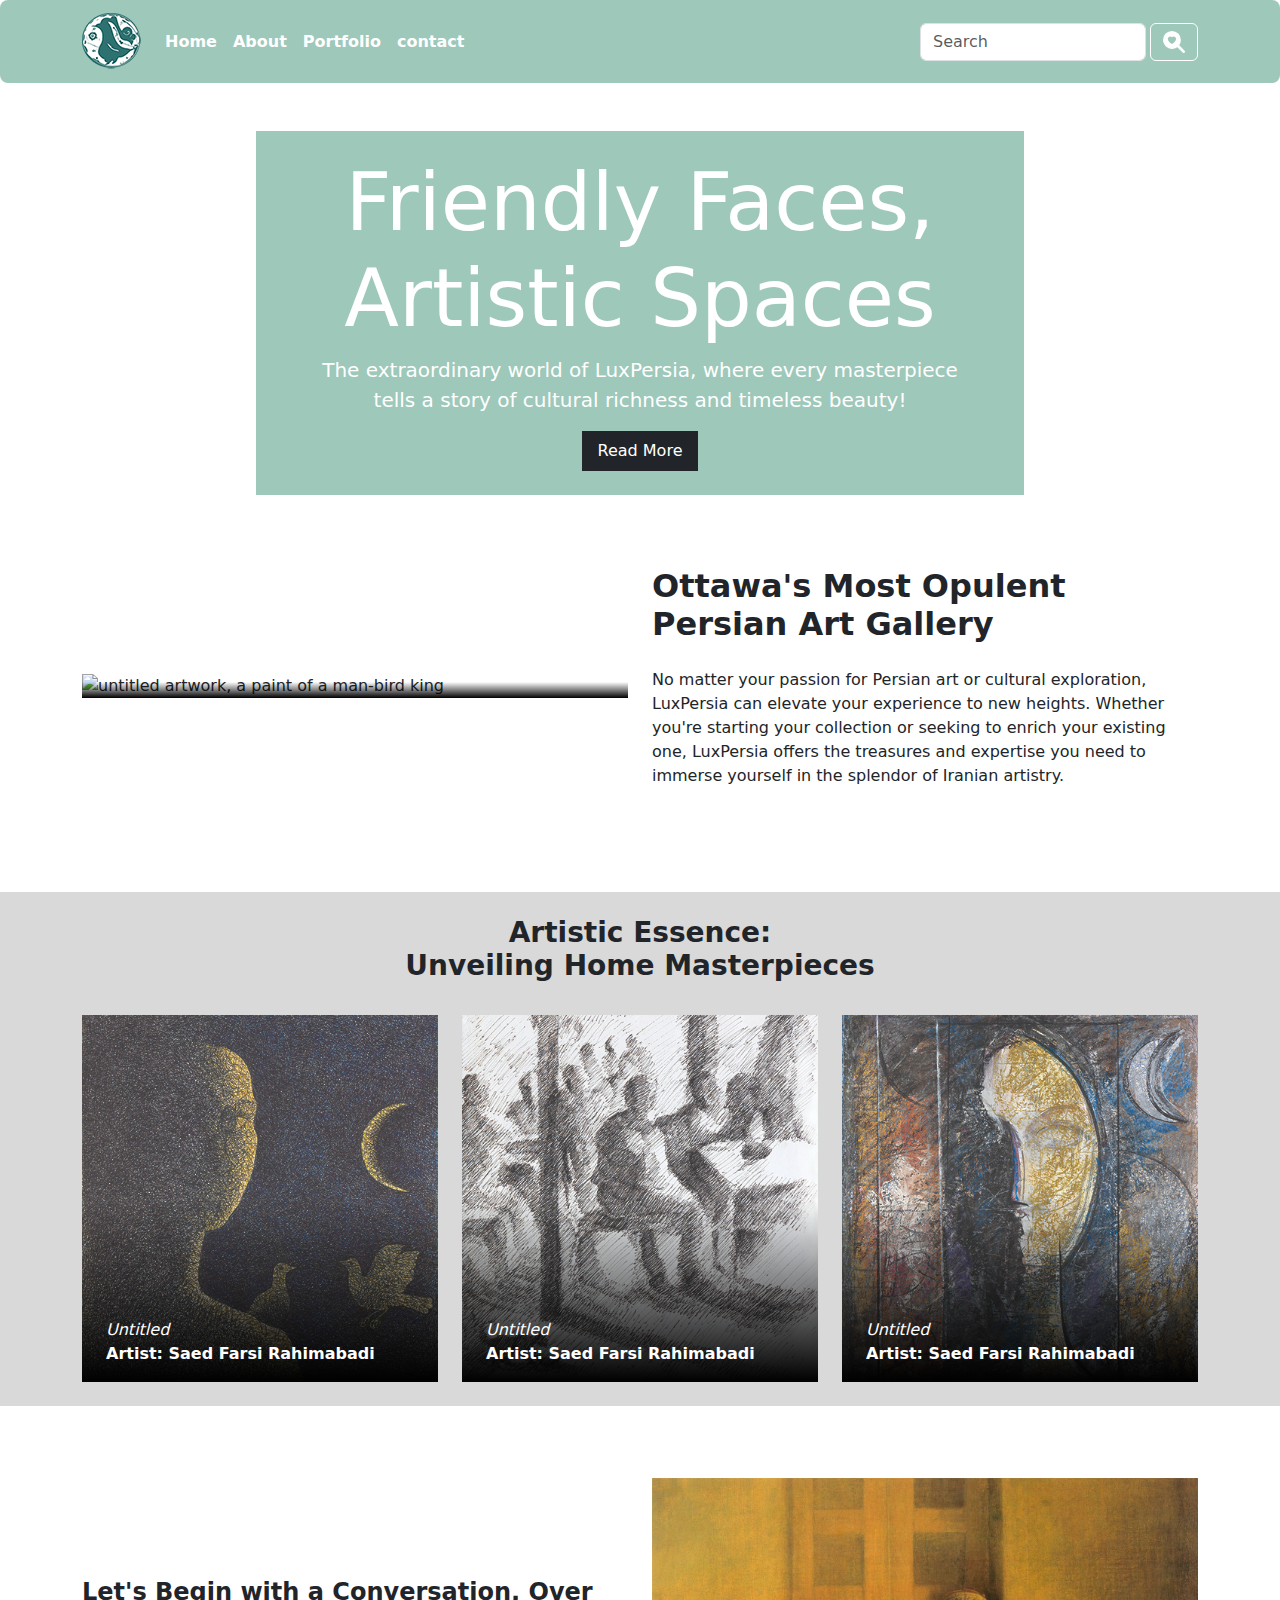
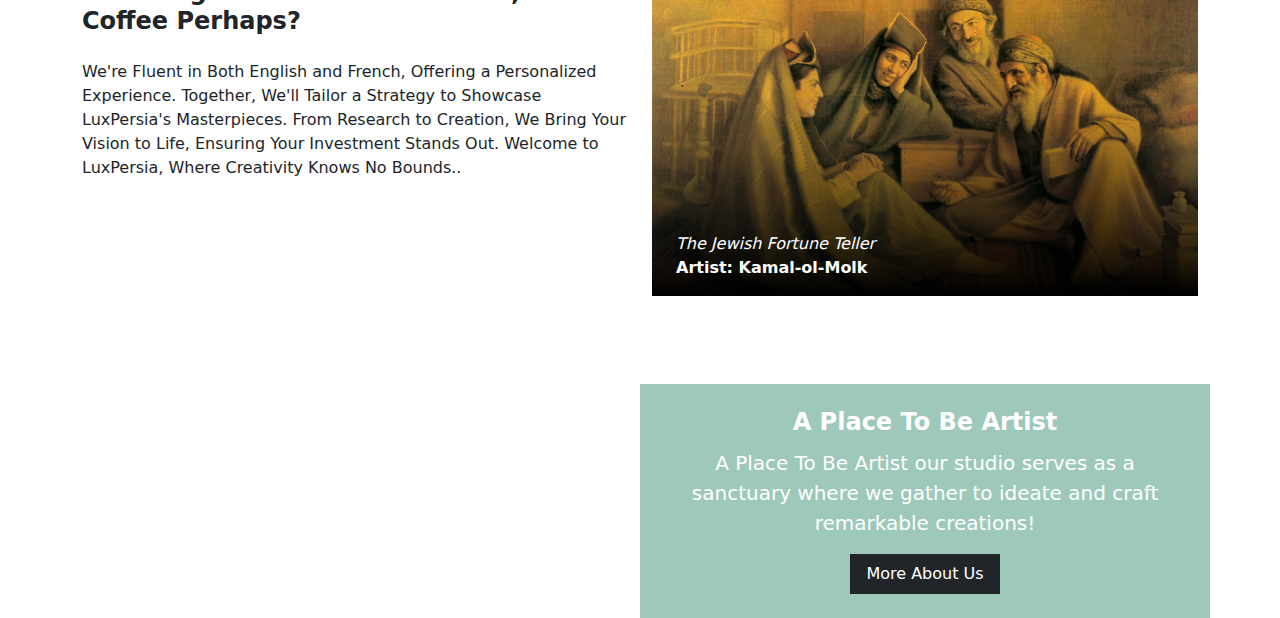
==== index.html @ 34e15860 "create onversation part" ====
<!doctype html>
<html lang="en">

<head>
  <meta charset="utf-8">
  <meta name="viewport" content="width=device-width, initial-scale=1">
  <title>Portgolio - Sara Mohsenpour</title>

  <!-- boostrap CSS -->
  <link href="https://cdn.jsdelivr.net/npm/bootstrap@5.3.3/dist/css/bootstrap.min.css" rel="stylesheet"
    integrity="sha384-QWTKZyjpPEjISv5WaRU9OFeRpok6YctnYmDr5pNlyT2bRjXh0JMhjY6hW+ALEwIH" crossorigin="anonymous">

  <!-- Bootstrap Icon Library -->
  <link rel="stylesheet" href="https://cdn.jsdelivr.net/npm/bootstrap-icons@1.11.3/font/bootstrap-icons.min.css">

  <!-- link CSS -->
  <!-- <link rel="stylesheet" href="css/main.css"> -->
  <link rel="stylesheet" href="css/origin.css">
</head>




<body>
  <!-- navigation -->
  <header class="bg-secondary rounded-3" style="--bs-bg-opacity: .7;">
    <!-- <nav class="navbar navbar-expand-lg bg-dark bg-body-tertiary"> -->
    <!-- <nav class="navbar navbar-expand-lg" style="background-color: #73B19C;"> -->
    <!-- <nav class="navbar navbar-expand-lg bg-body-primary"> -->
    <nav class="navbar fw-bold navbar-expand-lg">
      <!-- full width=xl or md, provide the size -->
      <div class="container-md">
        <!-- add logo -->
        <a class="navbar-brand" href="#home">
          <img src="images/logogreen.png" alt="palletory logo">
        </a>
        <button class="navbar-toggler" type="button" data-bs-toggle="collapse" data-bs-target="#navbarSupportedContent"
          aria-controls="navbarSupportedContent" aria-expanded="false" aria-label="Toggle navigation">
          <span class="navbar-toggler-icon"></span>
        </button>
        <div class="collapse navbar-collapse" id="navbarSupportedContent">
          <ul class="navbar-nav me-auto mb-2 mb-lg-0">
            <li class="nav-item">
              <a class="nav-link text-white active" aria-current="page" href="#home">Home</a>
            </li>
            <li class="nav-item">
              <a class="nav-link text-white" href="#about">About</a>
            </li>
            <li class="nav-item">
              <a class="nav-link text-white" href="#portfolio">Portfolio</a>
            </li>
            <li class="nav-item">
              <a class="nav-link text-white" href="#contact">contact</a>
            </li>
          </ul>

          <form class="d-flex" role="search">
            <input class="form-control me-1" type="search" placeholder="Search" aria-label="Search">
            <button class="btn btn-outline-primary text-white border border-white" type="submit">
              <svg xmlns="http://www.w3.org/2000/svg" width="22" height="22" fill="currentColor"
                class="bi bi-search-heart-fill" viewBox="0 0 16 16">
                <path
                  d="M6.5 13a6.47 6.47 0 0 0 3.845-1.258h-.001q.044.06.098.115l3.85 3.85a1 1 0 0 0 1.415-1.414l-3.85-3.85a1 1 0 0 0-.115-.1A6.47 6.47 0 0 0 13 6.5 6.5 6.5 0 0 0 6.5 0a6.5 6.5 0 1 0 0 13m0-8.518c1.664-1.673 5.825 1.254 0 5.018-5.825-3.764-1.664-6.69 0-5.018" />
              </svg></button>
          </form>
        </div>
      </div>
    </nav>


  </header>

  <main>
    <!-- Hero section -->
    <!-- <section class="hero-section">
          <div class="container d-flex align-items-center justify-content-center fs-1 text-white flex-column">
            <h1>Some title is here</h1>
            <h2>and another title</h2>
          </div>
        </section> -->


    <!-- Hero-banner section -->
    <section class="banner" id="home">
      <div class="container-xl bg-secondary text-white text-center py-4 mt-5 text-wrap fs-5 px-5"
        style="--bs-bg-opacity: .7; width: 60%; ">
        <h1 class="display-1">Friendly Faces,<br>Artistic Spaces</h1>
        <p>The extraordinary world of LuxPersia, where every masterpiece tells a story of cultural richness and timeless
          beauty!</p>

        <a class="btn btn-primary rounded-0 bg-dark border-0 px-3 py-2" href="#" role="button">Read More</a>
      </div>
    </section>


    <!-- Ottawa's Most Opulent Persian Art Gallery section -->
    <section class="mt-5 py-4" id="about">
      <div class="container-xl">

          <div class="row align-items-center">
            <!-- Header -->
            <div class="position-relative col-sm-6 mb-3">
                <h2 class="fw-bold text-center text-sm-start pb-3">Ottawa's Most Opulent Persian Art Gallery</h2>
                <p>No matter your passion for Persian art or cultural exploration, LuxPersia can elevate your experience
                  to new heights. Whether you're starting your collection or seeking to enrich your existing one,
                  LuxPersia offers the treasures and expertise you need to immerse yourself in the splendor of Iranian
                  artistry.</p>
            </div>
          <!-- text -->
          <!-- <div class="order-sm-last col-md-12 " >
          </div> -->
          <!-- Picture -->
          <div class="col-sm-6 order-sm-first mb-3 justify-content-center">
            <div class="position-relative">
              <img src="./images/birdman.jpg" alt="untitled artwork, a paint of a man-bird king" class="img-fluid w-100">
              <div class="position-absolute bottom-0 start-0 w-100 p-2 m-0"
                style="height: 50%; background: linear-gradient(to top,black, rgba(255, 255, 255, 0));">
              </div>
              <div class="position-absolute bottom-0 start-0 w-100 px-4 m-0 text-white">
                <p class="fst-italic mb-0">Untitled</p>
                <p class="fw-bold">Artist: Saed Farsi Rahimabadi</p>
              </div>
            </div>
          </div>

        </div>
      </div>
    </section>

    <!-- Artistic Essence section -->
    <section class="mt-5" id="about" style="background-color: #D9D9D9;">
      <div class="container-xl">
        <h3 class="py-4 text-center fw-bold">Artistic Essence:<br>Unveiling Home Masterpieces</h3>
        <div class="row">
          <!-- the man, the moon and 2 birds -->
          <div class="col-12 col-sm-4 mb-3">
            <div class="position-relative">
              <img src="./images/square-moon.jpg" alt="untitles artwork of a man, the moon and two birds" class="img-fluid w-100">
              <div class="position-absolute bottom-0 start-0 w-100 p-2 m-0"
                style="height: 50%; background: linear-gradient(to top,black, rgba(255, 255, 255, 0));">
              </div>
              <div class="position-absolute bottom-0 start-0 w-100 px-4 m-0 text-white">
                <p class="fst-italic mb-0">Untitled</p>
                <p class="fw-bold">Artist: Saed Farsi Rahimabadi</p>
              </div>
            </div>
          </div>
          <!-- people artwork -->
          <div class="col-12 col-sm-4 mb-3">
            <div class="position-relative">
              <img src="./images/square-people.jpg" alt="untitled artwork of the people sitting in a restaurant" class="img-fluid w-100">
              <div class="position-absolute bottom-0 start-0 w-100 p-2 m-0"
                style="height: 50%; background: linear-gradient(to top,black, rgba(255, 255, 255, 0));">
              </div>
              <div class="position-absolute bottom-0 start-0 w-100 px-4 m-0 text-white">
                <p class="fst-italic mb-0">Untitled</p>
                <p class="fw-bold">Artist: Saed Farsi Rahimabadi</p>
              </div>
            </div>
          </div>
          <!-- the man artwork -->
          <div class="col-12 col-sm-4 mb-4">
            <div class="position-relative">
              <img src="./images/square-man.jpg" alt="untitled artwork of a man's face and moon in background artwork" class="img-fluid w-100">
              <div class="position-absolute bottom-0 start-0 w-100 p-2 m-0"
                style="height: 50%; background: linear-gradient(to top,black, rgba(255, 255, 255, 0));">
              </div>
              <div class="position-absolute bottom-0 start-0 w-100 px-4 m-0 text-white">
                <p class="fst-italic mb-0">Untitled</p>
                <p class="fw-bold">Artist: Saed Farsi Rahimabadi</p>
              </div>
            </div>
          </div>
        </div>
      </div>
    </section>


    <!-- Conversation, Over Coffee section -->
    <section class="mt-5 py-4" id="about">
      <div class="container-xl">

        <div class="row align-items-center">
          <!-- Header -->
          <div class="position-relative col-sm-6 mb-3">
            <h4 class="fw-bold text-center text-sm-start pb-3">Let's Begin with a Conversation, Over Coffee Perhaps?</h4>
            <p>We're Fluent in Both English and French, Offering a Personalized Experience. Together, We'll Tailor a Strategy to Showcase LuxPersia's Masterpieces. From Research to Creation, We Bring Your Vision to Life, Ensuring Your Investment Stands Out. Welcome to LuxPersia, Where Creativity Knows No Bounds..</p>
          </div>

          <!-- Picture -->
          <div class="col-sm-6 mb-3 justify-content-center">
            <div class="position-relative">
              <img src="./images/chat.jpg" alt="the man, the moon and two birds artwork" class="img-fluid w-100">
              <div class="position-absolute bottom-0 start-0 w-100 p-2 m-0"
                style="height: 50%; background: linear-gradient(to top,black, rgba(255, 255, 255, 0));">
              </div>
              <div class="position-absolute bottom-0 start-0 w-100 px-4 m-0 text-white">
                <p class="fst-italic mb-0">The Jewish Fortune Teller</p>
                <p class="fw-bold">Artist: Kamal-ol-Molk</p>
              </div>
            </div>
          </div>

        </div>
      </div>
    </section>


        <!-- Hero-banner section -->
        <section class="banner" id="home">
          <div class="container-xl">
            <div class="row justify-content-end">
              <div class="col-lg-6 bg-secondary text-white text-center py-4 mt-5 text-wrap fs-5 px-5"
                style="--bs-bg-opacity: .7;">
                <h4 class="fw-bold text-center pb-1">A Place To Be Artist</h4>
                <p>A Place To Be Artist
                  our studio serves as a sanctuary where we gather to ideate and craft remarkable creations!</p>
                <a class="btn btn-primary rounded-0 bg-dark border-0 px-3 py-2" href="#" role="button">More About Us</a>
              </div>
            </div>
          </div>
        </section>
        

  </main>







  <!-- add Boostrap JS -->
  <script src="https://cdn.jsdelivr.net/npm/bootstrap@5.3.3/dist/js/bootstrap.bundle.min.js"
    integrity="sha384-YvpcrYf0tY3lHB60NNkmXc5s9fDVZLESaAA55NDzOxhy9GkcIdslK1eN7N6jIeHz"
    crossorigin="anonymous"></script>

</body>

</html>
---- css/origin.css ----
/* primary: dark yellow, secondary: light yellow */
:root{
    --bs-primary: #2D7170;
    --bs-primary-rgb: 45, 113,112;
    --bs-secondary: #73B19C;
    --bs-secondary-rgb: 115, 177,156;
    /* --bg-tertiary: #D9D9D9;
    --bs-tertiary-rgb: 217, 217,217; */

}


/* hero section */
/* .hero-section {
    background: url(../images/screen.jpg) no-repeat center;
    background-size: cover;
    width: 100%;
    height: 100vh; */ */
     /* Set background attachment to fixed */
    /* background-attachment: fixed;
}
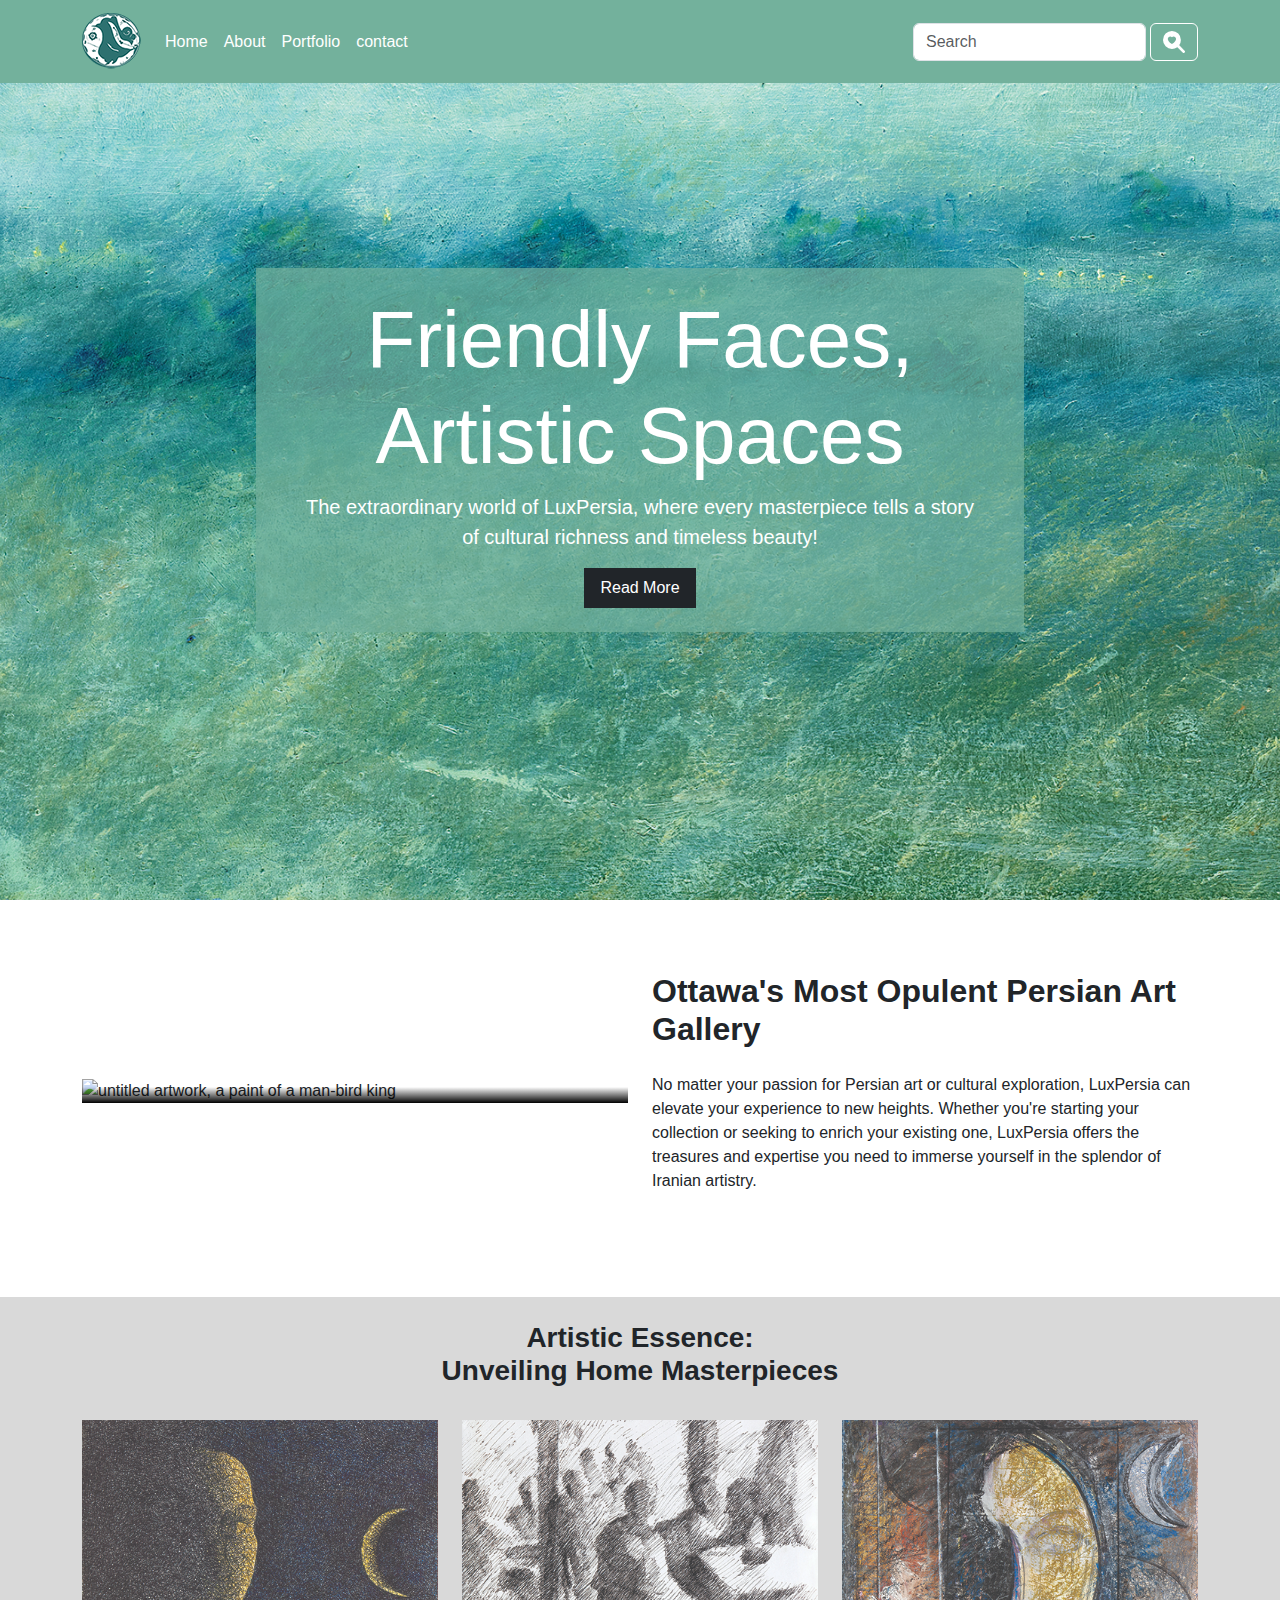
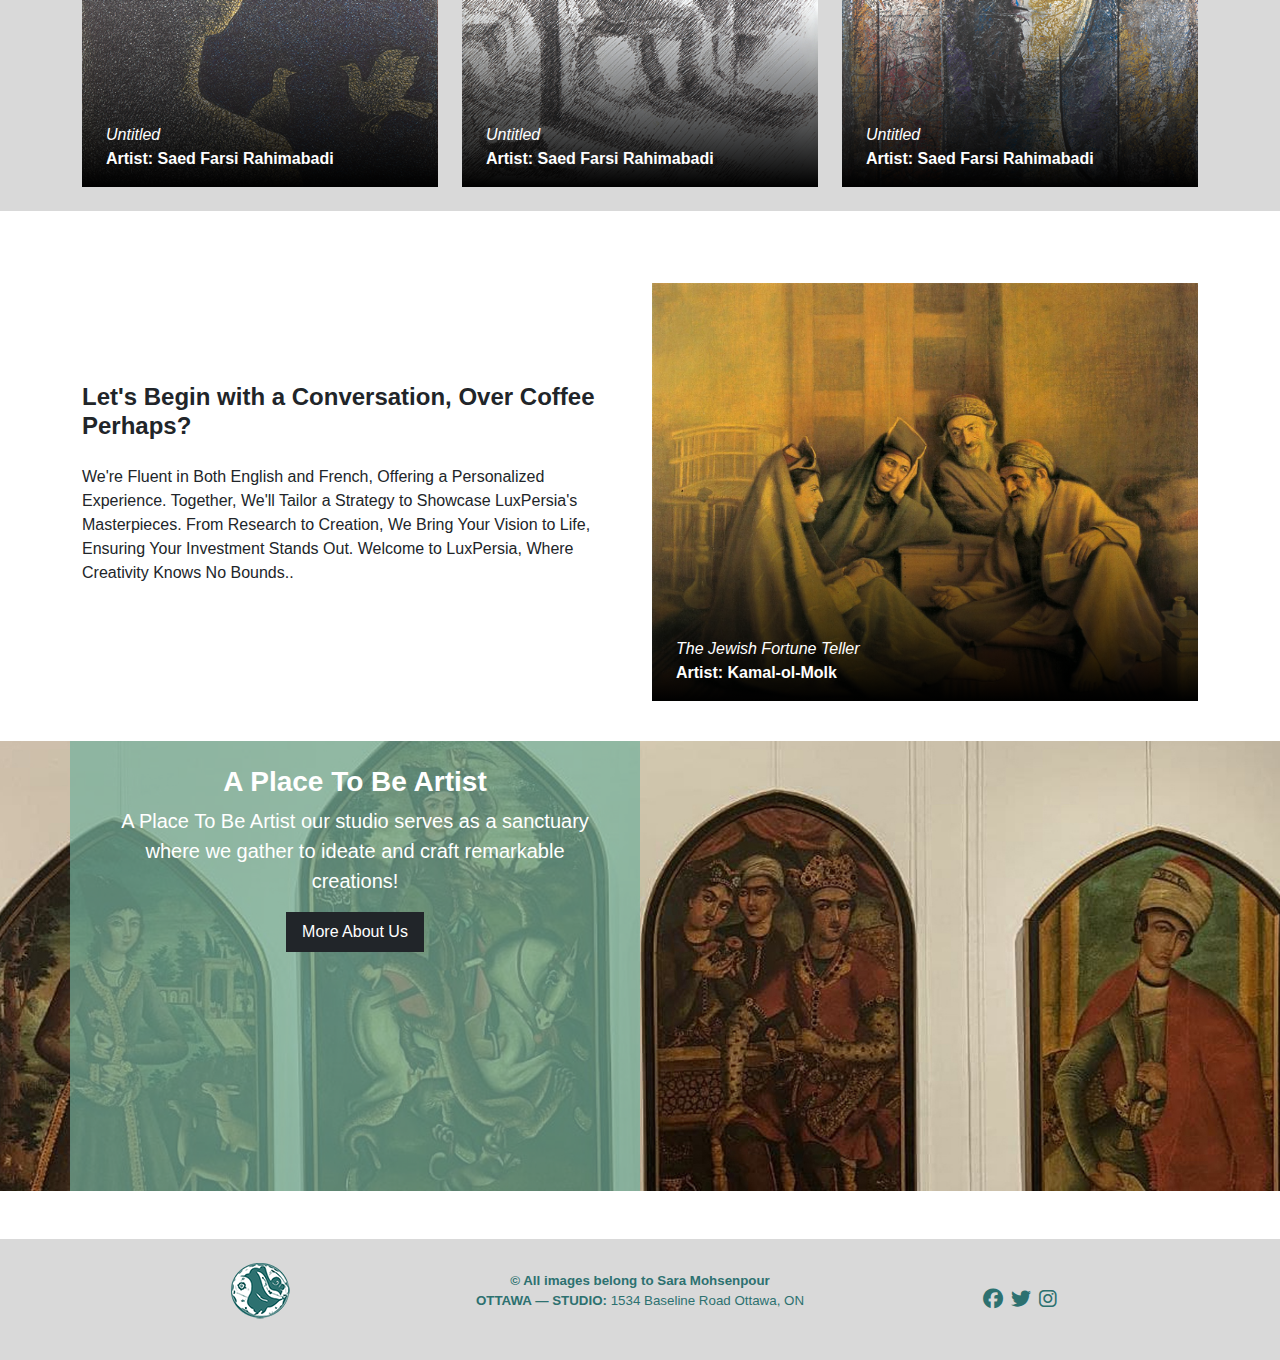
==== commit c6edea82: "create about page" ====
--- a/index.html
+++ b/index.html
@@ -13,6 +13,11 @@
   <!-- Bootstrap Icon Library -->
   <link rel="stylesheet" href="https://cdn.jsdelivr.net/npm/bootstrap-icons@1.11.3/font/bootstrap-icons.min.css">
 
+  <!-- setting icons -->
+  <link rel="stylesheet" href=https://cdnjs.cloudflare.com/ajax/libs/font-awesome/6.5.1/css/all.min.css>
+
+
+
   <!-- link CSS -->
   <!-- <link rel="stylesheet" href="css/main.css"> -->
   <link rel="stylesheet" href="css/origin.css">
@@ -23,15 +28,15 @@
 
 <body>
   <!-- navigation -->
-  <header class="bg-secondary rounded-3" style="--bs-bg-opacity: .7;">
+  <header class="">
     <!-- <nav class="navbar navbar-expand-lg bg-dark bg-body-tertiary"> -->
-    <!-- <nav class="navbar navbar-expand-lg" style="background-color: #73B19C;"> -->
+    <!-- <nav class="navbar navbar-expand-lg" style="background-color: #73B19C; rounded-3; --bs-bg-opacity: .7;"> -->
     <!-- <nav class="navbar navbar-expand-lg bg-body-primary"> -->
-    <nav class="navbar fw-bold navbar-expand-lg">
+    <nav class="navbar navbar-expand-lg navbar-dark bg-secondary fixed-top">
       <!-- full width=xl or md, provide the size -->
       <div class="container-md">
         <!-- add logo -->
-        <a class="navbar-brand" href="#home">
+        <a class="navbar-brand" href="index.html">
           <img src="images/logogreen.png" alt="palletory logo">
         </a>
         <button class="navbar-toggler" type="button" data-bs-toggle="collapse" data-bs-target="#navbarSupportedContent"
@@ -41,10 +46,10 @@
         <div class="collapse navbar-collapse" id="navbarSupportedContent">
           <ul class="navbar-nav me-auto mb-2 mb-lg-0">
             <li class="nav-item">
-              <a class="nav-link text-white active" aria-current="page" href="#home">Home</a>
+              <a class="nav-link text-white active" aria-current="page" href="index.html">Home</a>
             </li>
             <li class="nav-item">
-              <a class="nav-link text-white" href="#about">About</a>
+              <a class="nav-link text-white" href="about.html">About</a>
             </li>
             <li class="nav-item">
               <a class="nav-link text-white" href="#portfolio">Portfolio</a>
@@ -81,7 +86,15 @@
 
 
     <!-- Hero-banner section -->
-    <section class="banner" id="home">
+    <section class="banner d-flex align-items-center justify-content-center" id="home">
+      <div class="container-xl bg-secondary text-white text-center py-4 text-wrap  px-5" style="--bs-bg-opacity: .7; width: 60%;">
+        <h1 class="display-1">Friendly Faces,<br>Artistic Spaces</h1>
+        <p class="fs-5">The extraordinary world of LuxPersia, where every masterpiece tells a story of cultural richness and timeless beauty!</p>
+        <a class="btn btn-primary rounded-0 bg-dark border-0 px-3 py-2" href="about.html" role="button">Read More</a>
+      </div>
+    </section>
+<!--     
+    <section class="banner d-flex align-items-center justify-content-center" id="home">
       <div class="container-xl bg-secondary text-white text-center py-4 mt-5 text-wrap fs-5 px-5"
         style="--bs-bg-opacity: .7; width: 60%; ">
         <h1 class="display-1">Friendly Faces,<br>Artistic Spaces</h1>
@@ -91,28 +104,31 @@
         <a class="btn btn-primary rounded-0 bg-dark border-0 px-3 py-2" href="#" role="button">Read More</a>
       </div>
     </section>
+     -->
+    
 
 
     <!-- Ottawa's Most Opulent Persian Art Gallery section -->
     <section class="mt-5 py-4" id="about">
       <div class="container-xl">
 
-          <div class="row align-items-center">
-            <!-- Header -->
-            <div class="position-relative col-sm-6 mb-3">
-                <h2 class="fw-bold text-center text-sm-start pb-3">Ottawa's Most Opulent Persian Art Gallery</h2>
-                <p>No matter your passion for Persian art or cultural exploration, LuxPersia can elevate your experience
-                  to new heights. Whether you're starting your collection or seeking to enrich your existing one,
-                  LuxPersia offers the treasures and expertise you need to immerse yourself in the splendor of Iranian
-                  artistry.</p>
-            </div>
+        <div class="row align-items-center">
+          <!-- Header -->
+          <div class="position-relative col-sm-6 mb-3">
+            <h2 class="fw-bold text-center text-sm-start pb-3">Ottawa's Most Opulent Persian Art Gallery</h2>
+            <p>No matter your passion for Persian art or cultural exploration, LuxPersia can elevate your experience
+              to new heights. Whether you're starting your collection or seeking to enrich your existing one,
+              LuxPersia offers the treasures and expertise you need to immerse yourself in the splendor of Iranian
+              artistry.</p>
+          </div>
           <!-- text -->
           <!-- <div class="order-sm-last col-md-12 " >
           </div> -->
           <!-- Picture -->
           <div class="col-sm-6 order-sm-first mb-3 justify-content-center">
             <div class="position-relative">
-              <img src="./images/birdman.jpg" alt="untitled artwork, a paint of a man-bird king" class="img-fluid w-100">
+              <img src="./images/birdman.jpg" alt="untitled artwork, a paint of a man-bird king"
+                class="img-fluid w-100">
               <div class="position-absolute bottom-0 start-0 w-100 p-2 m-0"
                 style="height: 50%; background: linear-gradient(to top,black, rgba(255, 255, 255, 0));">
               </div>
@@ -135,7 +151,8 @@
           <!-- the man, the moon and 2 birds -->
           <div class="col-12 col-sm-4 mb-3">
             <div class="position-relative">
-              <img src="./images/square-moon.jpg" alt="untitles artwork of a man, the moon and two birds" class="img-fluid w-100">
+              <img src="./images/square-moon.jpg" alt="untitles artwork of a man, the moon and two birds"
+                class="img-fluid w-100">
               <div class="position-absolute bottom-0 start-0 w-100 p-2 m-0"
                 style="height: 50%; background: linear-gradient(to top,black, rgba(255, 255, 255, 0));">
               </div>
@@ -148,7 +165,8 @@
           <!-- people artwork -->
           <div class="col-12 col-sm-4 mb-3">
             <div class="position-relative">
-              <img src="./images/square-people.jpg" alt="untitled artwork of the people sitting in a restaurant" class="img-fluid w-100">
+              <img src="./images/square-people.jpg" alt="untitled artwork of the people sitting in a restaurant"
+                class="img-fluid w-100">
               <div class="position-absolute bottom-0 start-0 w-100 p-2 m-0"
                 style="height: 50%; background: linear-gradient(to top,black, rgba(255, 255, 255, 0));">
               </div>
@@ -161,7 +179,8 @@
           <!-- the man artwork -->
           <div class="col-12 col-sm-4 mb-4">
             <div class="position-relative">
-              <img src="./images/square-man.jpg" alt="untitled artwork of a man's face and moon in background artwork" class="img-fluid w-100">
+              <img src="./images/square-man.jpg" alt="untitled artwork of a man's face and moon in background artwork"
+                class="img-fluid w-100">
               <div class="position-absolute bottom-0 start-0 w-100 p-2 m-0"
                 style="height: 50%; background: linear-gradient(to top,black, rgba(255, 255, 255, 0));">
               </div>
@@ -183,8 +202,11 @@
         <div class="row align-items-center">
           <!-- Header -->
           <div class="position-relative col-sm-6 mb-3">
-            <h4 class="fw-bold text-center text-sm-start pb-3">Let's Begin with a Conversation, Over Coffee Perhaps?</h4>
-            <p>We're Fluent in Both English and French, Offering a Personalized Experience. Together, We'll Tailor a Strategy to Showcase LuxPersia's Masterpieces. From Research to Creation, We Bring Your Vision to Life, Ensuring Your Investment Stands Out. Welcome to LuxPersia, Where Creativity Knows No Bounds..</p>
+            <h4 class="fw-bold text-center text-sm-start pb-3">Let's Begin with a Conversation, Over Coffee Perhaps?
+            </h4>
+            <p>We're Fluent in Both English and French, Offering a Personalized Experience. Together, We'll Tailor a
+              Strategy to Showcase LuxPersia's Masterpieces. From Research to Creation, We Bring Your Vision to Life,
+              Ensuring Your Investment Stands Out. Welcome to LuxPersia, Where Creativity Knows No Bounds..</p>
           </div>
 
           <!-- Picture -->
@@ -206,23 +228,58 @@
     </section>
 
 
-        <!-- Hero-banner section -->
-        <section class="banner" id="home">
-          <div class="container-xl">
-            <div class="row justify-content-end">
-              <div class="col-lg-6 bg-secondary text-white text-center py-4 mt-5 text-wrap fs-5 px-5"
-                style="--bs-bg-opacity: .7;">
-                <h4 class="fw-bold text-center pb-1">A Place To Be Artist</h4>
-                <p>A Place To Be Artist
-                  our studio serves as a sanctuary where we gather to ideate and craft remarkable creations!</p>
-                <a class="btn btn-primary rounded-0 bg-dark border-0 px-3 py-2" href="#" role="button">More About Us</a>
-              </div>
-            </div>
-          </div>
-        </section>
-        
-
-  </main>
+    <!-- more-banner section -->
+    <section class="banner-more" id="home">
+      <div class="container-xl">
+        <div class="row ">
+          <div class="col-lg-6 col-md-6 bg-secondary text-white text-center pt-4 text-wrap fs-5 px-5"
+            style="--bs-bg-opacity: .7; height: 50vh;">
+            <h3 class="fw-bold">A Place To Be Artist</h3>
+            <p>A Place To Be Artist our studio serves as a sanctuary where we gather to ideate and craft remarkable
+              creations!</p>
+            <a class="btn btn-primary rounded-0 bg-dark border-0 px-3 py-2" href="#" role="button">More About Us</a>
+          </div>
+        </div>
+      </div>
+    </section>
+
+
+<!-- footer section -->
+
+<footer class="text-primary py-4 mt-5" style="background-color: #D9D9D9; font-size: smaller;">
+  <div class="container-xl">
+    <!-- For small screens, each section will be in its own row -->
+    <div class="row align-items-center">
+      <!-- Logo section -->
+      <div class="col-12 col-sm-4 mb-3 text-center">
+        <a class="navbar-brand d-inline-block" href="index.html">
+          <img src="images/logogreen.png" alt="palletory logo" class="align-middle">
+        </a>
+      </div>
+
+      <!-- Copyright text section -->
+      <div class="col-12 col-sm-4 text-center">
+        <p><strong>&copy; All images belong to Sara Mohsenpour</strong><br><strong>OTTAWA — STUDIO:</strong> 1534 Baseline Road Ottawa, ON</p>
+      </div>
+
+      <!-- Social icons section -->
+      <div class="col-12 col-sm-4 text-center" style="font-size: 150%;">
+        <!-- Add link to icons -->
+        <div class="d-flex justify-content-center">
+          <a href="https://www.facebook.com" aria-label="Facebook" class="text-decoration-none me-2"><i class="fab fa-facebook" aria-hidden="true" style="color: var(--bs-primary);"></i></a>
+          <a href="https://twitter.com" aria-label="Twitter" class="text-decoration-none me-2"><i class="fab fa-twitter" aria-hidden="true" style="color: var(--bs-primary);"></i></a>
+          <a href="https://www.instagram.com" aria-label="Instagram" class="text-decoration-none"><i class="fab fa-instagram" aria-hidden="true" style="color: var(--bs-primary);"></i></a>
+        </div>
+      </div>
+    </div>
+  </div>
+</footer>
+
+  
+  
+  
+
+
 
 
 
@@ -237,4 +294,9 @@
 
 </body>
 
+
+
+
+</html>
+
 </html>--- a/css/origin.css
+++ b/css/origin.css
@@ -1,3 +1,15 @@
+/* set for all */
+* {
+  margin: 0;
+  padding: 0;
+  /* background-color: rgb(48, 127, 197); */
+  /* it was wrong-don't use color here, it will add space to header */
+
+  /* add font from google.font.com */
+  font-family: Verdana, Geneva, Tahoma, sans-serif;
+
+}
+
 /* primary: dark yellow, secondary: light yellow */
 :root{
     --bs-primary: #2D7170;
@@ -10,12 +22,42 @@
 }
 
 
+
 /* hero section */
-/* .hero-section {
+.banner {
     background: url(../images/screen.jpg) no-repeat center;
     background-size: cover;
-    width: 100%;
-    height: 100vh; */ */
-     /* Set background attachment to fixed */
-    /* background-attachment: fixed;
-}+    width: 100vw; /* Set width to 100vw (viewport width) */
+    height: 100vh; /* Set height to 100vh (viewport height) */
+    /* background-attachment: fixed; */
+    margin: 0; /* Remove any margin */
+    padding: 0; /* Remove any padding */
+}
+
+
+
+/* hero section */
+.banner-more {
+    background: url(../images/chat-fix.jpg) no-repeat center;
+    background-size: cover;
+    height: 50vh;
+    /* Set height to 100vh (viewport height) */
+    /* height: auto; */
+    /* background-size: contain; */
+    margin: 0; /* Remove any margin */
+    padding: 0; /* Remove any padding */
+}
+
+
+/* about page main banner section */
+.banner-about {
+    background: url(../images/mooncity.jpg) no-repeat center;
+    background-size: cover;
+    width: 100vw; /* Set width to 100vw (viewport width) */
+    height: 100vh; /* Set height to 100vh (viewport height) */
+    /* background-attachment: fixed; */
+    margin: 0; /* Remove any margin */
+    padding: 0; /* Remove any padding */
+}
+
+
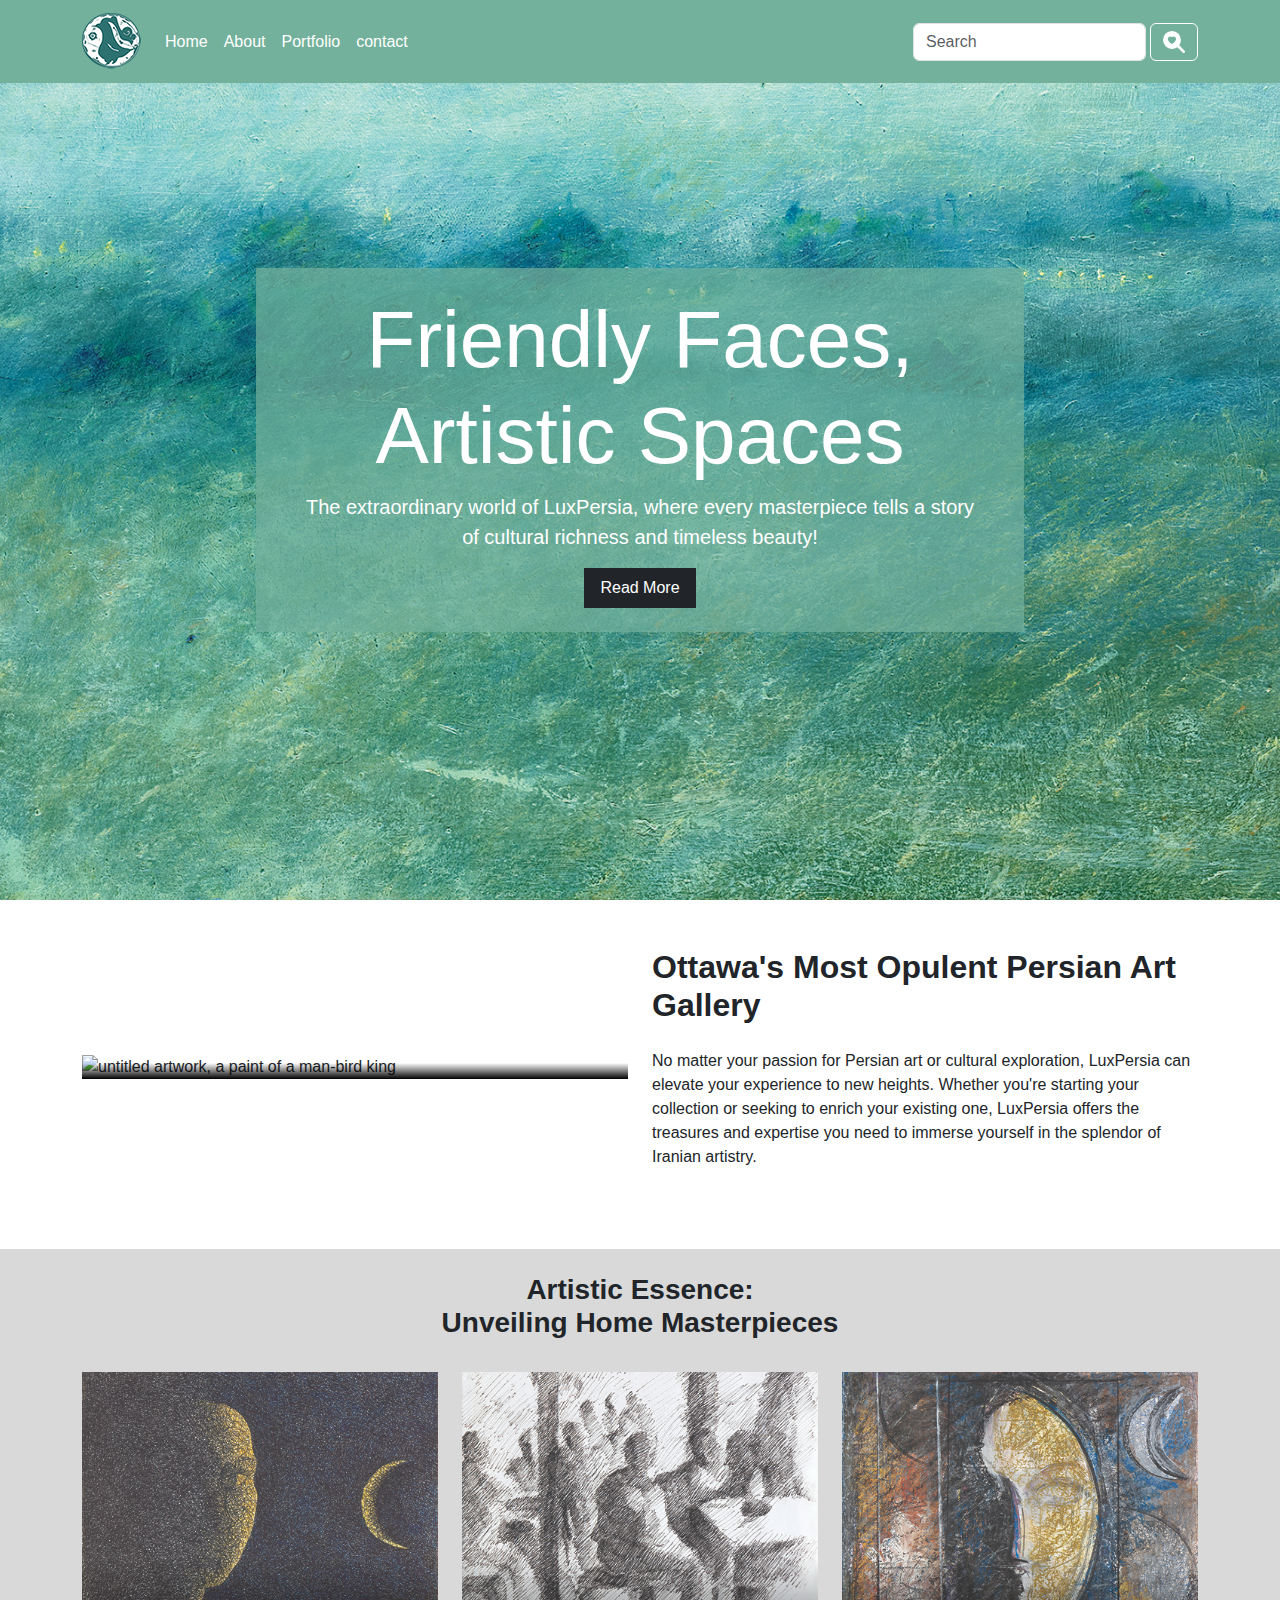
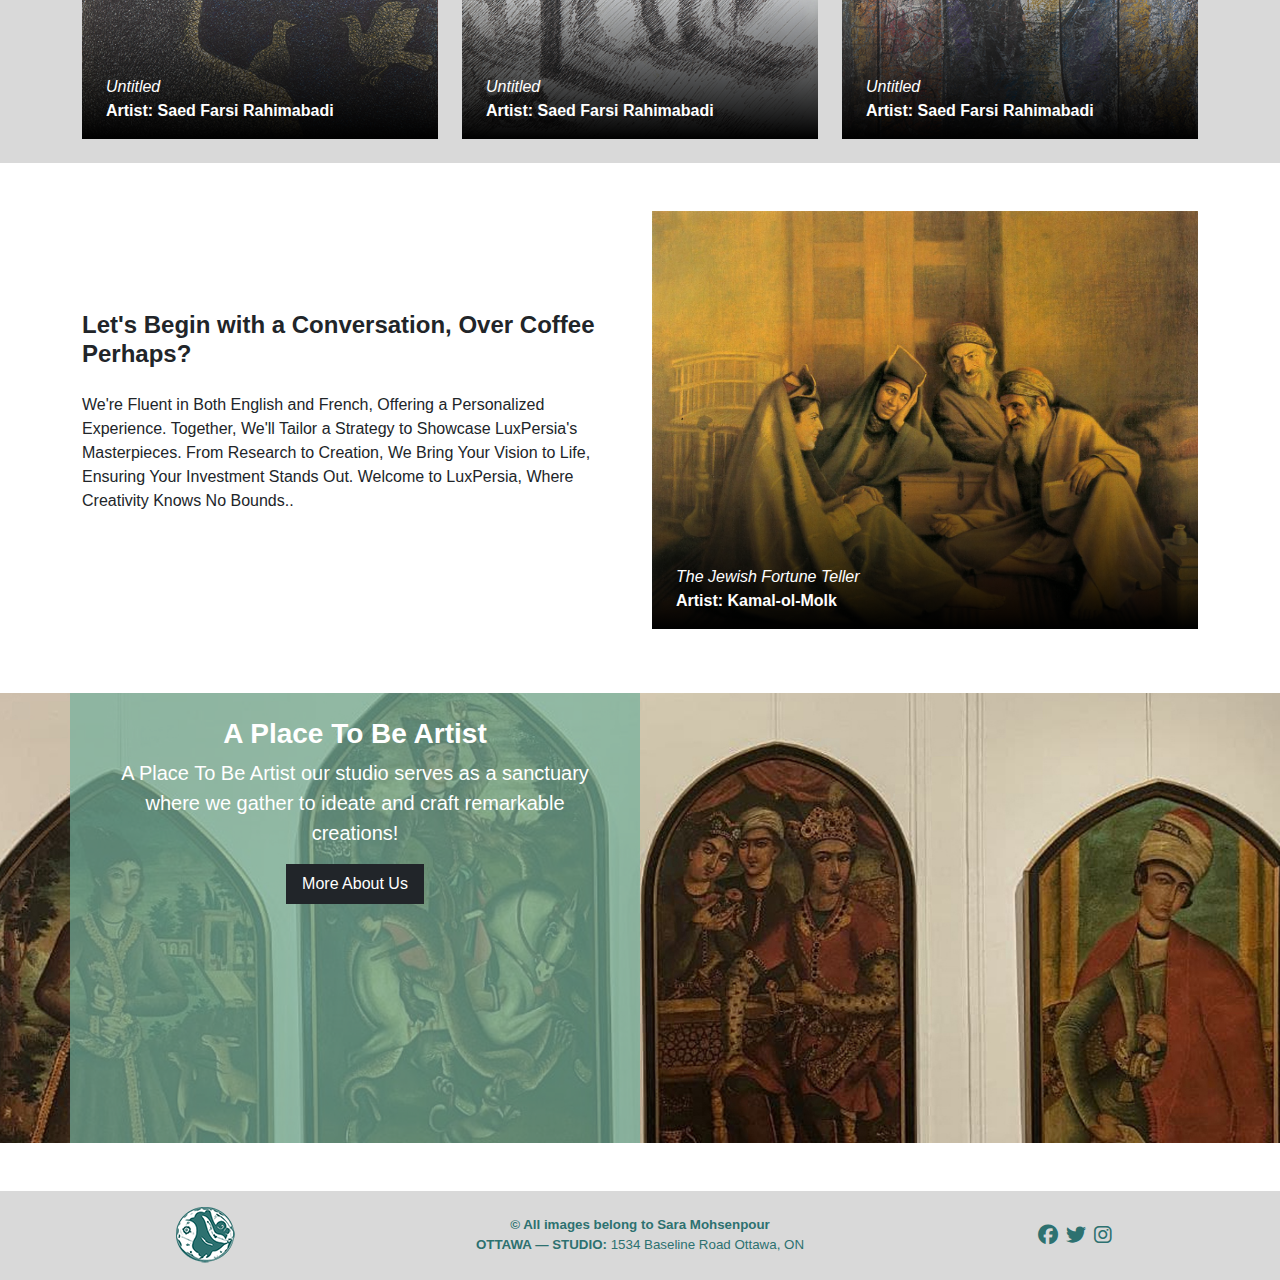
==== commit c575d79a: "add contact page" ====
--- a/index.html
+++ b/index.html
@@ -55,7 +55,7 @@
               <a class="nav-link text-white" href="#portfolio">Portfolio</a>
             </li>
             <li class="nav-item">
-              <a class="nav-link text-white" href="#contact">contact</a>
+              <a class="nav-link text-white" href="contact.html">contact</a>
             </li>
           </ul>
 
@@ -87,13 +87,16 @@
 
     <!-- Hero-banner section -->
     <section class="banner d-flex align-items-center justify-content-center" id="home">
-      <div class="container-xl bg-secondary text-white text-center py-4 text-wrap  px-5" style="--bs-bg-opacity: .7; width: 60%;">
+      <div class="container-xl bg-secondary text-white text-center py-4 text-wrap fs-5 px-5"
+        style="--bs-bg-opacity: .7; width: 60%;">
         <h1 class="display-1">Friendly Faces,<br>Artistic Spaces</h1>
-        <p class="fs-5">The extraordinary world of LuxPersia, where every masterpiece tells a story of cultural richness and timeless beauty!</p>
+        <p >The extraordinary world of LuxPersia, where every masterpiece tells a story of cultural richness and
+          timeless beauty!</p>
+
         <a class="btn btn-primary rounded-0 bg-dark border-0 px-3 py-2" href="about.html" role="button">Read More</a>
       </div>
     </section>
-<!--     
+    <!--     
     <section class="banner d-flex align-items-center justify-content-center" id="home">
       <div class="container-xl bg-secondary text-white text-center py-4 mt-5 text-wrap fs-5 px-5"
         style="--bs-bg-opacity: .7; width: 60%; ">
@@ -105,11 +108,11 @@
       </div>
     </section>
      -->
-    
+
 
 
     <!-- Ottawa's Most Opulent Persian Art Gallery section -->
-    <section class="mt-5 py-4" id="about">
+    <section class="mt-5" id="about">
       <div class="container-xl">
 
         <div class="row align-items-center">
@@ -196,7 +199,7 @@
 
 
     <!-- Conversation, Over Coffee section -->
-    <section class="mt-5 py-4" id="about">
+    <section class="my-5" id="about">
       <div class="container-xl">
 
         <div class="row align-items-center">
@@ -237,49 +240,46 @@
             <h3 class="fw-bold">A Place To Be Artist</h3>
             <p>A Place To Be Artist our studio serves as a sanctuary where we gather to ideate and craft remarkable
               creations!</p>
-            <a class="btn btn-primary rounded-0 bg-dark border-0 px-3 py-2" href="#" role="button">More About Us</a>
-          </div>
-        </div>
-      </div>
-    </section>
-
-
-<!-- footer section -->
-
-<footer class="text-primary py-4 mt-5" style="background-color: #D9D9D9; font-size: smaller;">
-  <div class="container-xl">
-    <!-- For small screens, each section will be in its own row -->
-    <div class="row align-items-center">
-      <!-- Logo section -->
-      <div class="col-12 col-sm-4 mb-3 text-center">
-        <a class="navbar-brand d-inline-block" href="index.html">
-          <img src="images/logogreen.png" alt="palletory logo" class="align-middle">
-        </a>
-      </div>
-
-      <!-- Copyright text section -->
-      <div class="col-12 col-sm-4 text-center">
-        <p><strong>&copy; All images belong to Sara Mohsenpour</strong><br><strong>OTTAWA — STUDIO:</strong> 1534 Baseline Road Ottawa, ON</p>
-      </div>
-
-      <!-- Social icons section -->
-      <div class="col-12 col-sm-4 text-center" style="font-size: 150%;">
-        <!-- Add link to icons -->
-        <div class="d-flex justify-content-center">
-          <a href="https://www.facebook.com" aria-label="Facebook" class="text-decoration-none me-2"><i class="fab fa-facebook" aria-hidden="true" style="color: var(--bs-primary);"></i></a>
-          <a href="https://twitter.com" aria-label="Twitter" class="text-decoration-none me-2"><i class="fab fa-twitter" aria-hidden="true" style="color: var(--bs-primary);"></i></a>
-          <a href="https://www.instagram.com" aria-label="Instagram" class="text-decoration-none"><i class="fab fa-instagram" aria-hidden="true" style="color: var(--bs-primary);"></i></a>
+            <a class="btn btn-primary rounded-0 bg-dark border-0 px-3 py-2" href="about.html" role="button">More About Us</a>
+          </div>
+        </div>
+      </div>
+    </section>
+  </main>
+
+  <!-- footer section -->
+  <footer class="text-primary mt-5" style="background-color: #D9D9D9; font-size: smaller;">
+    <div>
+      <!-- For small screens, each section will be in its own row -->
+      <div class="row align-items-center">
+        <!-- Logo section -->
+        <div class="col-12 col-sm-4 mb-3 text-center">
+          <a class="navbar-brand d-inline-block mt-3" href="index.html">
+            <img src="images/logogreen.png" alt="palletory logo" class="align-middle">
+          </a>
+        </div>
+
+        <!-- Copyright text section -->
+        <div class="col-12 col-sm-4 text-center mt-3">
+          <p><strong>&copy; All images belong to Sara Mohsenpour</strong><br><strong>OTTAWA — STUDIO:</strong> 1534
+            Baseline Road Ottawa, ON</p>
+        </div>
+
+        <!-- Social icons section -->
+        <div class="col-12 col-sm-4 text-center" style="font-size: 150%;">
+          <!-- Add link to icons -->
+          <div class="d-flex justify-content-center">
+            <a href="https://www.facebook.com" aria-label="Facebook" class="text-decoration-none me-2"><i
+                class="fab fa-facebook" aria-hidden="true" style="color: var(--bs-primary);"></i></a>
+            <a href="https://twitter.com" aria-label="Twitter" class="text-decoration-none me-2"><i
+                class="fab fa-twitter" aria-hidden="true" style="color: var(--bs-primary);"></i></a>
+            <a href="https://www.instagram.com" aria-label="Instagram" class="text-decoration-none"><i
+                class="fab fa-instagram" aria-hidden="true" style="color: var(--bs-primary);"></i></a>
+          </div>
         </div>
       </div>
     </div>
-  </div>
-</footer>
-
-  
-  
-  
-
-
+  </footer>
 
 
 
@@ -297,6 +297,4 @@
 
 
 
-</html>
-
 </html>--- a/css/origin.css
+++ b/css/origin.css
@@ -61,3 +61,14 @@
 }
 
 
+
+/* contact page main banner section */
+.banner-contact {
+    background: url(../images/banner-contact.jpg) no-repeat center;
+    background-size: cover;
+    width: 100vw; /* Set width to 100vw (viewport width) */
+    height: 100vh; /* Set height to 100vh (viewport height) */
+    /* background-attachment: fixed; */
+    margin: 0; /* Remove any margin */
+    padding: 0; /* Remove any padding */
+}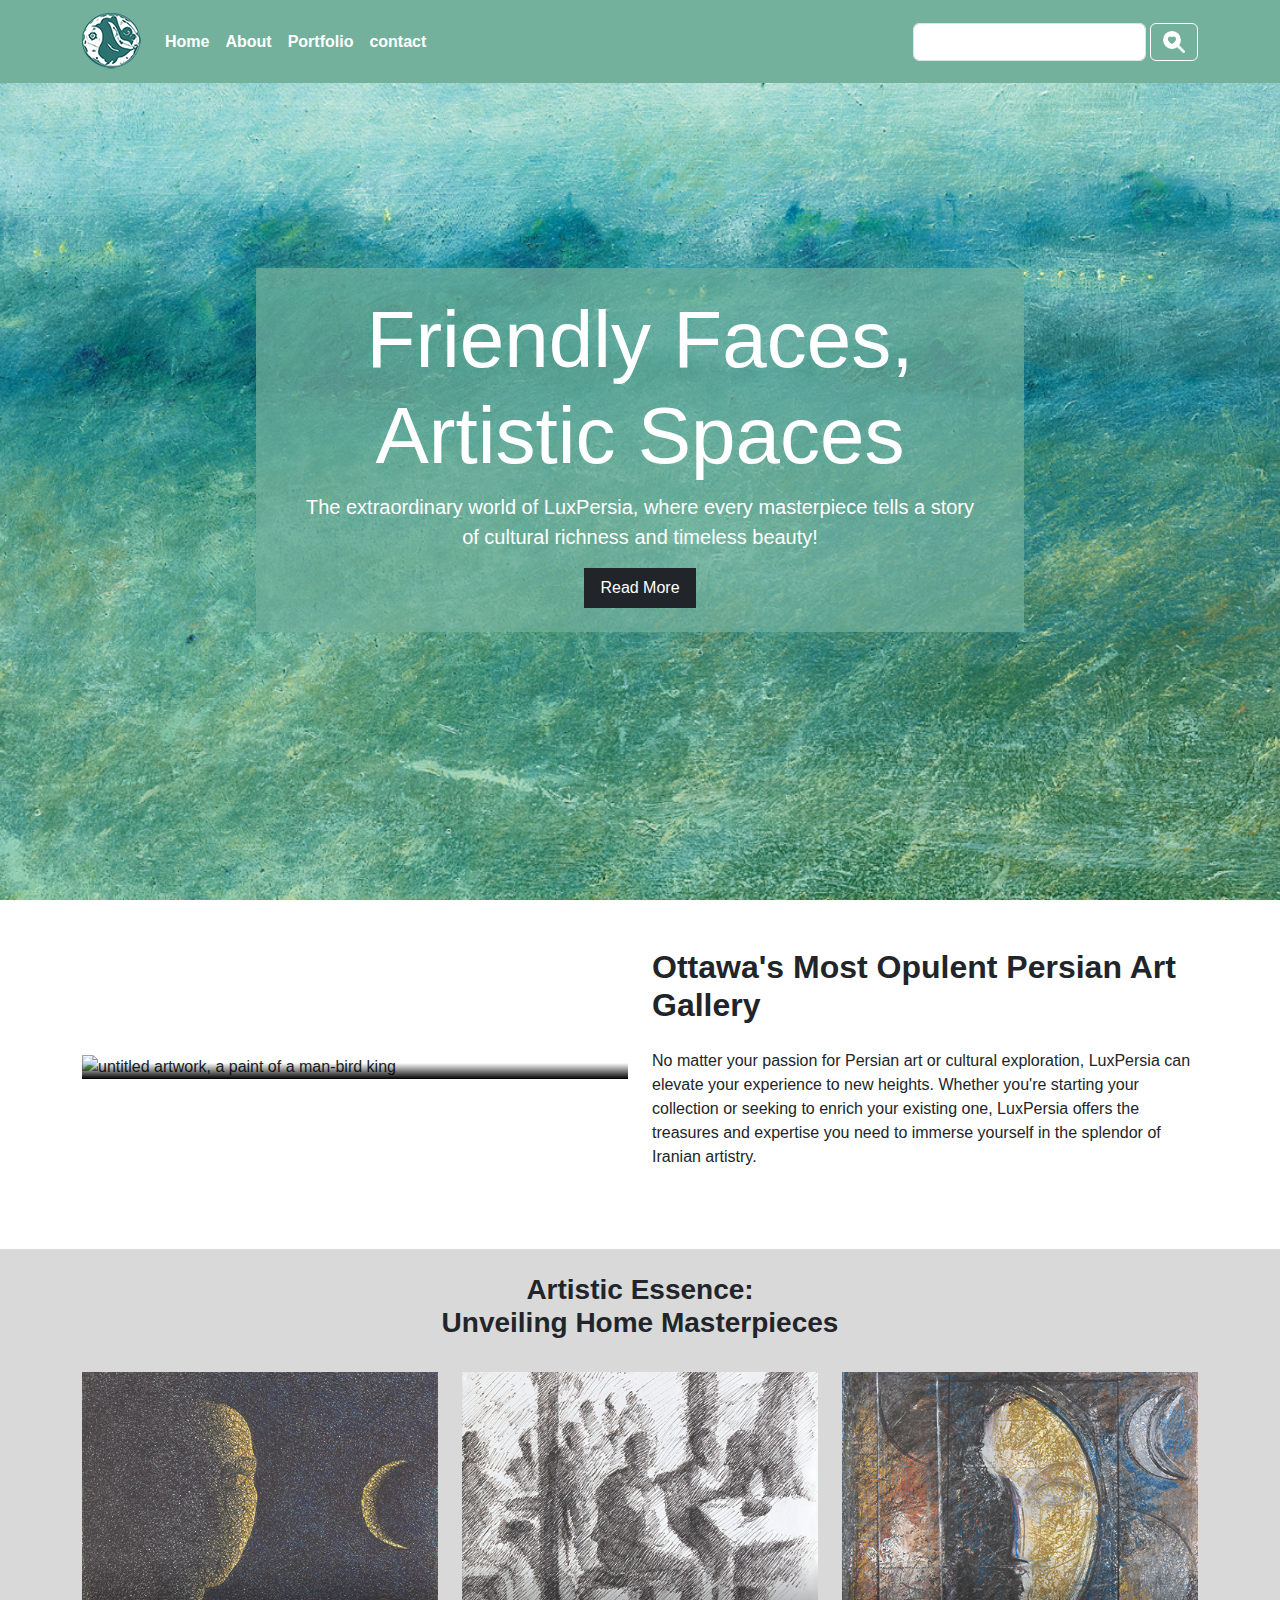
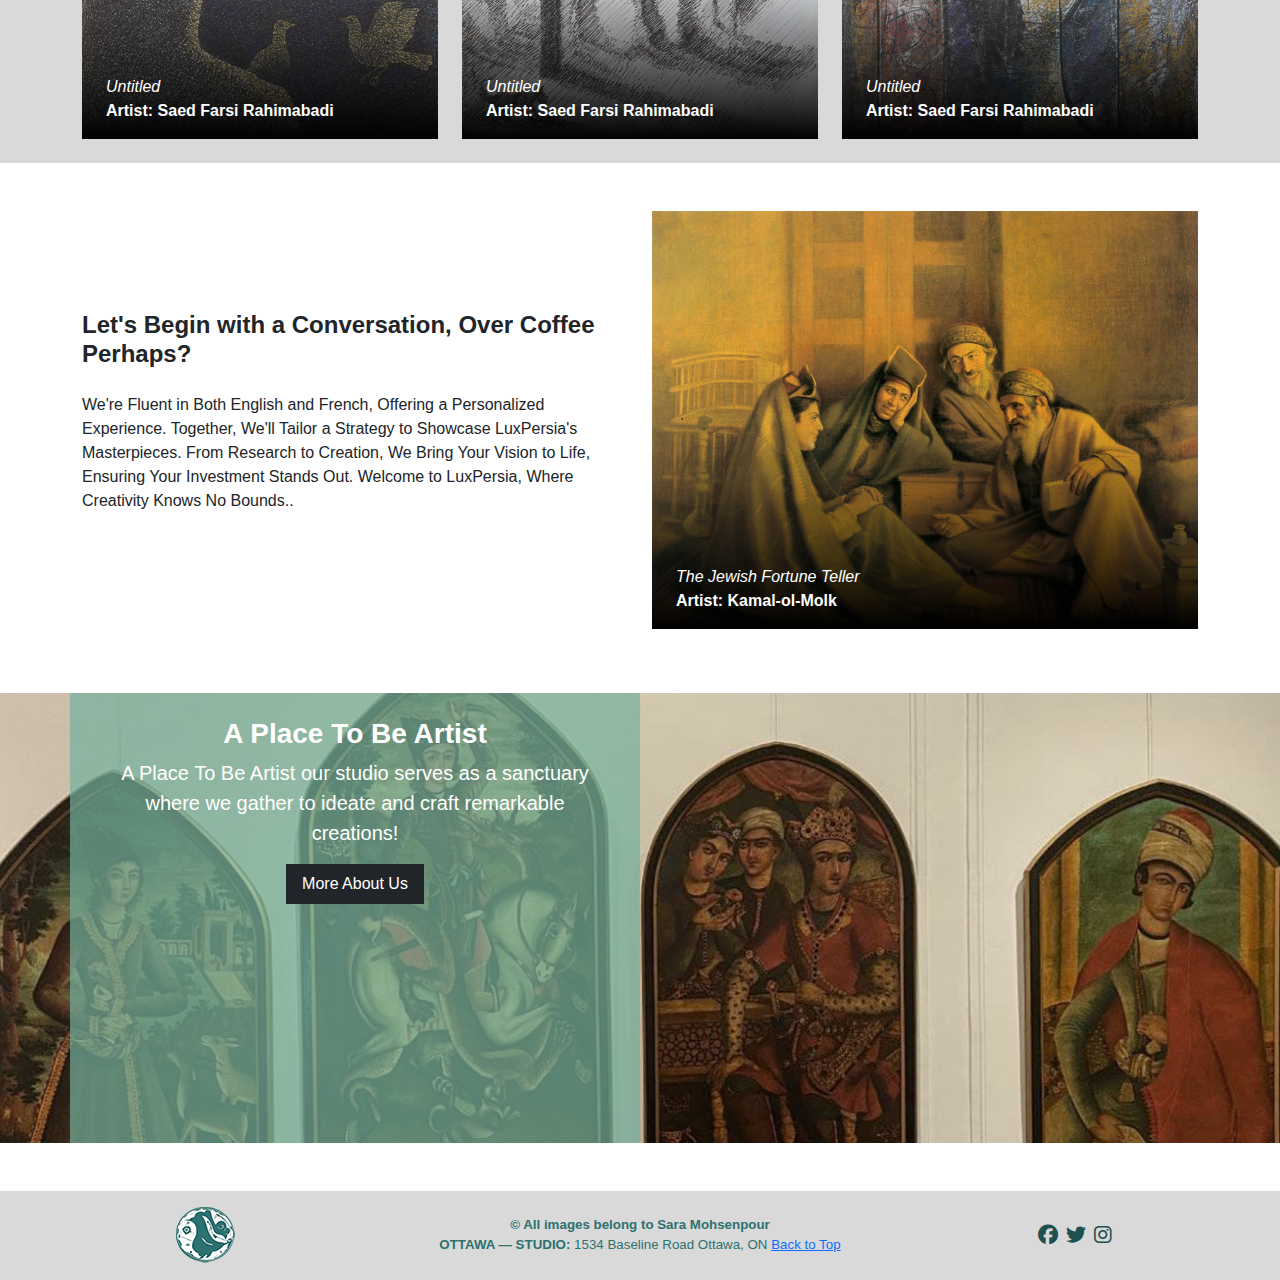
==== commit 2c3bc1d1: "optimize images" ====
--- a/index.html
+++ b/index.html
@@ -46,16 +46,16 @@
         <div class="collapse navbar-collapse" id="navbarSupportedContent">
           <ul class="navbar-nav me-auto mb-2 mb-lg-0">
             <li class="nav-item">
-              <a class="nav-link text-white active" aria-current="page" href="index.html">Home</a>
+              <a class="nav-link text-white active fw-bold" aria-current="page" href="index.html">Home</a>
             </li>
             <li class="nav-item">
-              <a class="nav-link text-white" href="about.html">About</a>
+              <a class="nav-link text-white fw-bold" href="about.html">About</a>
             </li>
             <li class="nav-item">
-              <a class="nav-link text-white" href="#portfolio">Portfolio</a>
+              <a class="nav-link text-white fw-bold" href="#portfolio">Portfolio</a>
             </li>
             <li class="nav-item">
-              <a class="nav-link text-white" href="contact.html">contact</a>
+              <a class="nav-link text-white fw-bold" href="contact.html">contact</a>
             </li>
           </ul>
 
@@ -235,7 +235,7 @@
     <section class="banner-more" id="home">
       <div class="container-xl">
         <div class="row ">
-          <div class="col-lg-6 col-md-6 bg-secondary text-white text-center pt-4 text-wrap fs-5 px-5"
+          <div class="col-lg-6 col-md-6 bg-secondary text-white text-center pt-4 text-wrap fs-5 px-5 ali"
             style="--bs-bg-opacity: .7; height: 50vh;">
             <h3 class="fw-bold">A Place To Be Artist</h3>
             <p>A Place To Be Artist our studio serves as a sanctuary where we gather to ideate and craft remarkable
@@ -262,7 +262,7 @@
         <!-- Copyright text section -->
         <div class="col-12 col-sm-4 text-center mt-3">
           <p><strong>&copy; All images belong to Sara Mohsenpour</strong><br><strong>OTTAWA — STUDIO:</strong> 1534
-            Baseline Road Ottawa, ON</p>
+            Baseline Road Ottawa, ON <a href="#top" role="link">Back to Top</a></p>
         </div>
 
         <!-- Social icons section -->
--- a/css/origin.css
+++ b/css/origin.css
@@ -12,7 +12,7 @@
 
 /* primary: dark yellow, secondary: light yellow */
 :root{
-    --bs-primary: #2D7170;
+    --bs-primary: #1d504f;
     --bs-primary-rgb: 45, 113,112;
     --bs-secondary: #73B19C;
     --bs-secondary-rgb: 115, 177,156;
@@ -25,7 +25,7 @@
 
 /* hero section */
 .banner {
-    background: url(../images/screen.jpg) no-repeat center;
+    background: url(../images/screen-derivatives/screen-1440_x_771.jpg) no-repeat center;
     background-size: cover;
     width: 100vw; /* Set width to 100vw (viewport width) */
     height: 100vh; /* Set height to 100vh (viewport height) */
@@ -38,7 +38,7 @@
 
 /* hero section */
 .banner-more {
-    background: url(../images/chat-fix.jpg) no-repeat center;
+    background: url(../images/chat-fix-derivatives/chat-fix-1440_x_441.jpg) no-repeat center;
     background-size: cover;
     height: 50vh;
     /* Set height to 100vh (viewport height) */
@@ -51,7 +51,7 @@
 
 /* about page main banner section */
 .banner-about {
-    background: url(../images/mooncity.jpg) no-repeat center;
+    background: url(../images/mooncity-derivatives/mooncity-1440_x_771.jpg) no-repeat center;
     background-size: cover;
     width: 100vw; /* Set width to 100vw (viewport width) */
     height: 100vh; /* Set height to 100vh (viewport height) */
@@ -64,11 +64,25 @@
 
 /* contact page main banner section */
 .banner-contact {
-    background: url(../images/banner-contact.jpg) no-repeat center;
+    background: url(../images/banner-contact-derivatives/banner-contact-1440_x_771.jpg) no-repeat center;
     background-size: cover;
     width: 100vw; /* Set width to 100vw (viewport width) */
     height: 100vh; /* Set height to 100vh (viewport height) */
     /* background-attachment: fixed; */
     margin: 0; /* Remove any margin */
     padding: 0; /* Remove any padding */
-}+}
+
+
+.custom-input {
+    background-color: var(--bs-secondary);
+    color: white; 
+}
+
+
+/* change placeholder text colo */
+input::placeholder,
+textarea::placeholder {
+        color: white !important; 
+    }
+
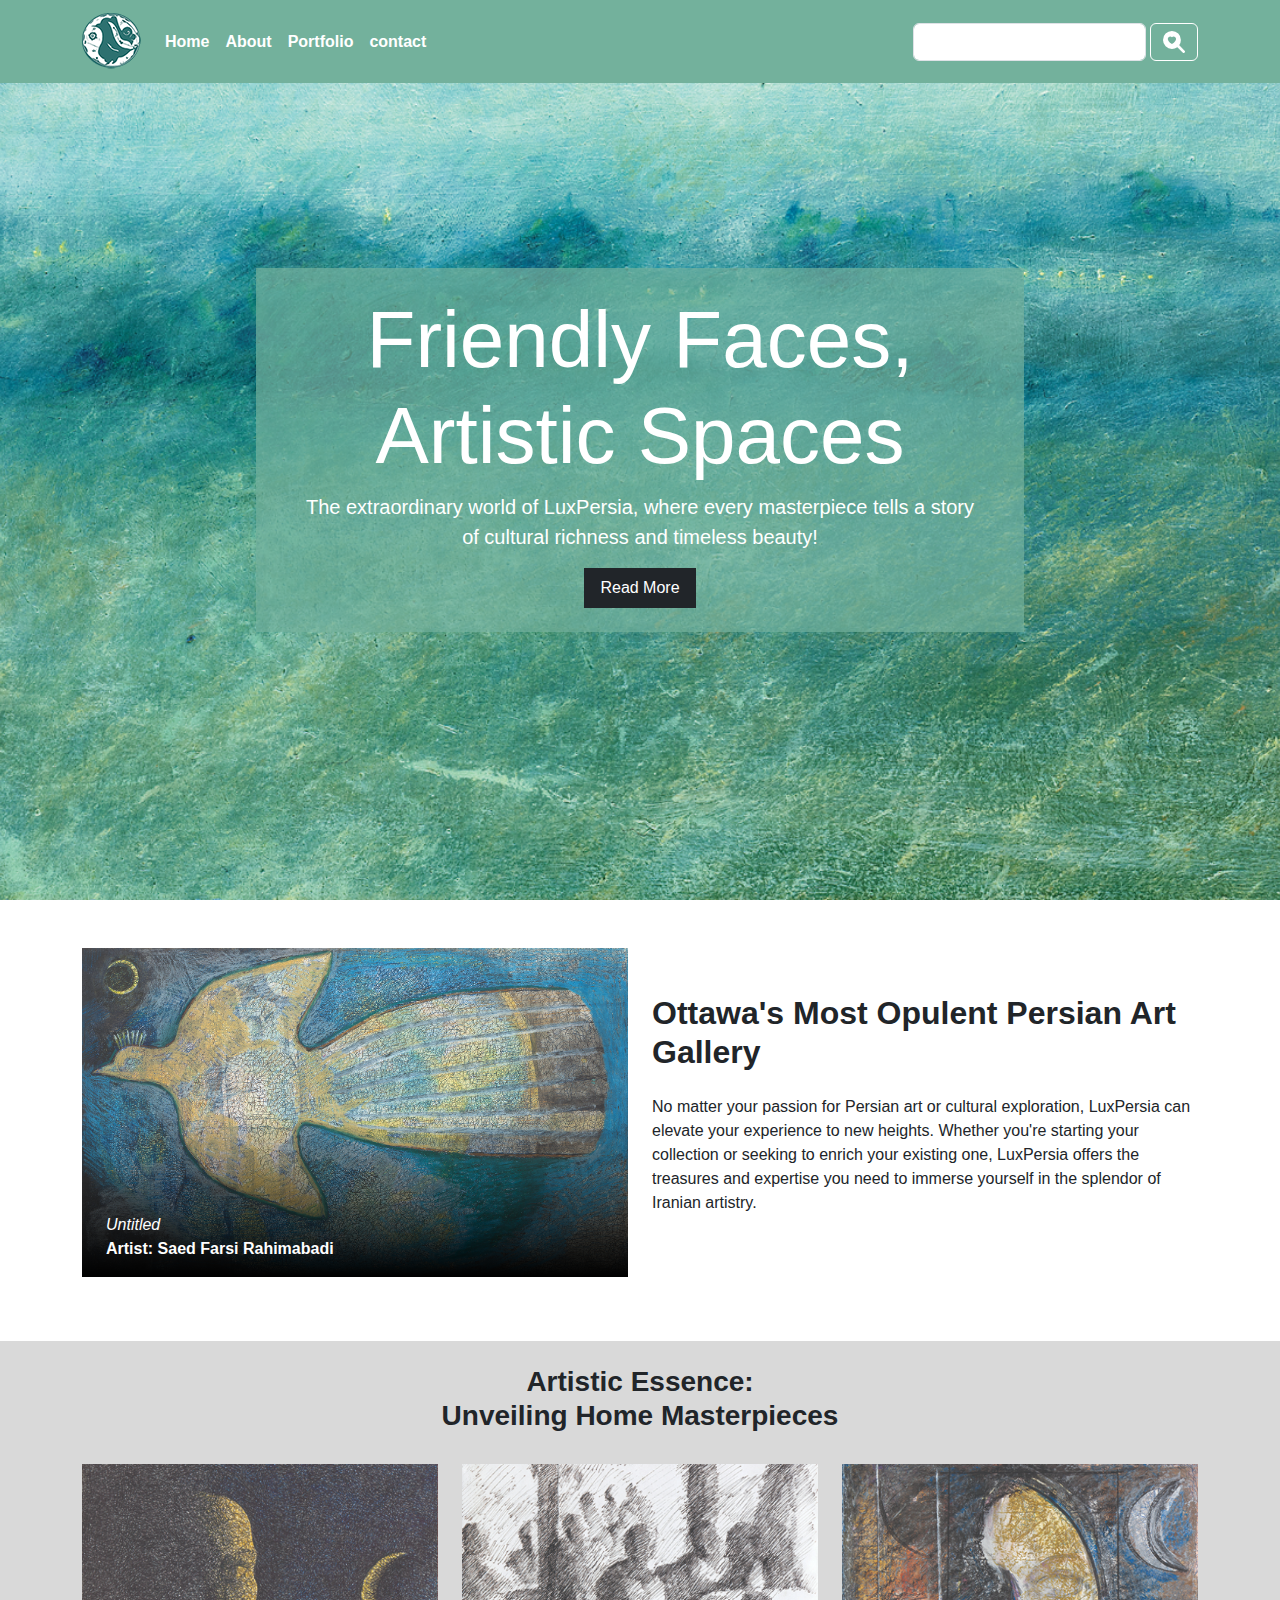
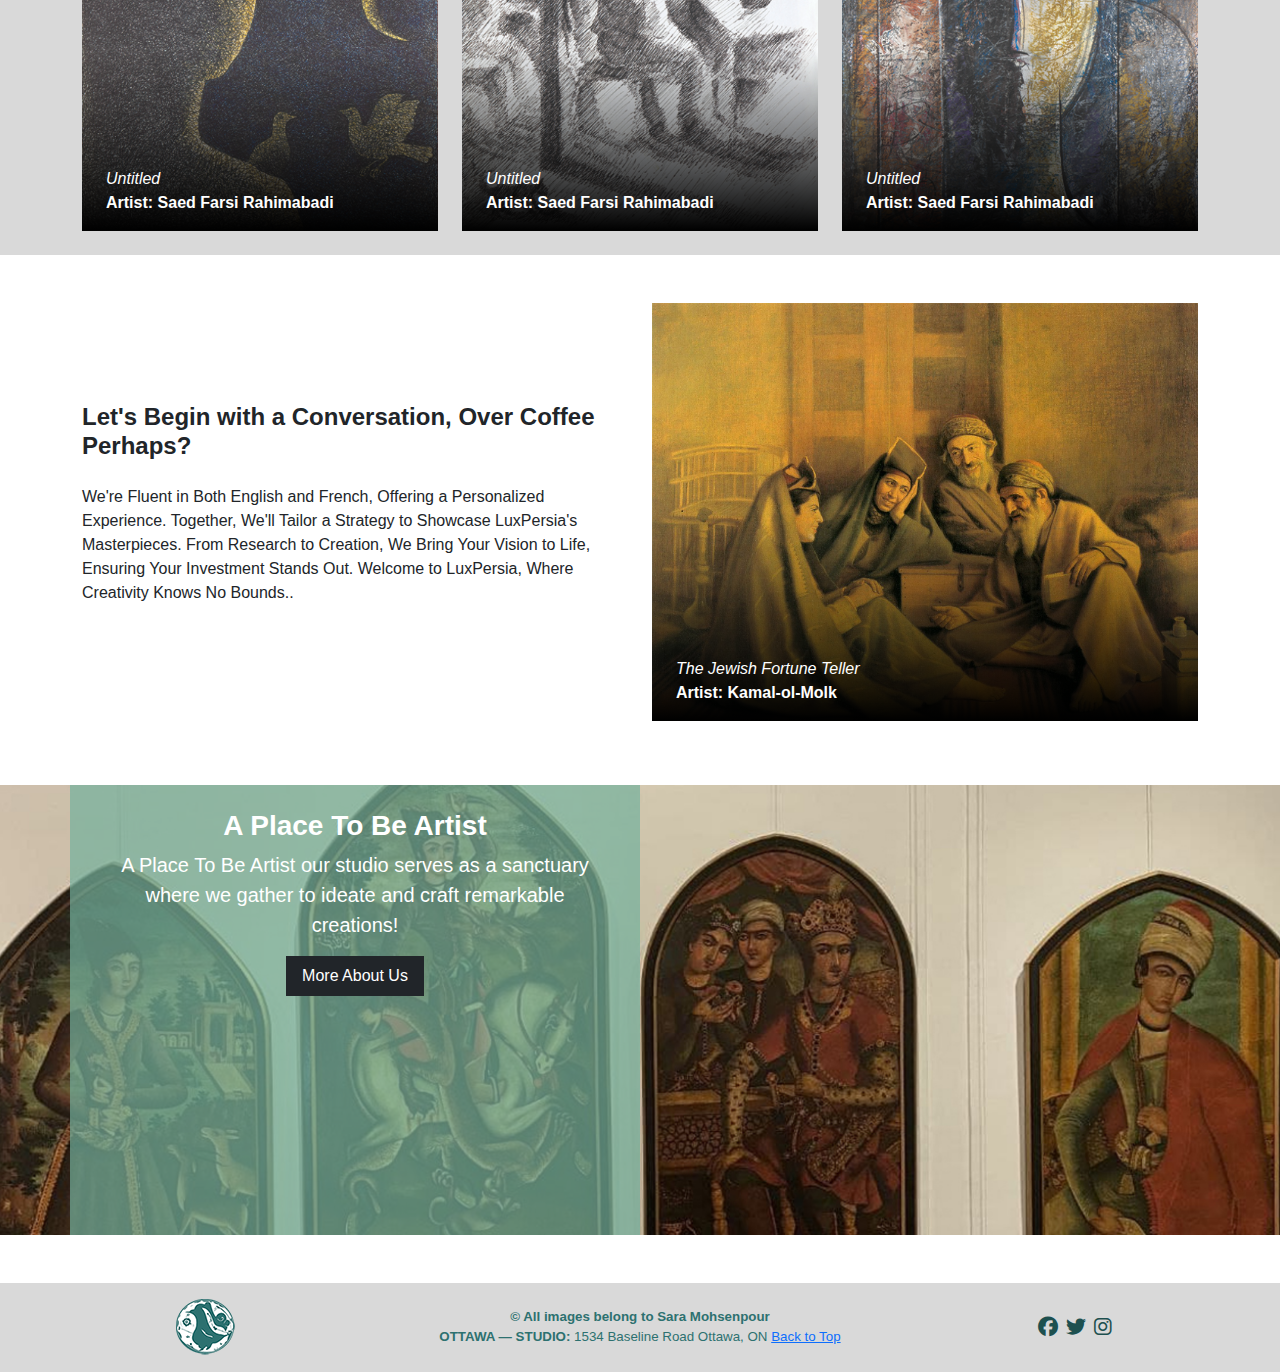
==== commit 27ae8495: "optimize about page" ====
--- a/index.html
+++ b/index.html
@@ -28,7 +28,7 @@
 
 <body>
   <!-- navigation -->
-  <header class="">
+  <header>
     <!-- <nav class="navbar navbar-expand-lg bg-dark bg-body-tertiary"> -->
     <!-- <nav class="navbar navbar-expand-lg" style="background-color: #73B19C; rounded-3; --bs-bg-opacity: .7;"> -->
     <!-- <nav class="navbar navbar-expand-lg bg-body-primary"> -->
@@ -90,7 +90,7 @@
       <div class="container-xl bg-secondary text-white text-center py-4 text-wrap fs-5 px-5"
         style="--bs-bg-opacity: .7; width: 60%;">
         <h1 class="display-1">Friendly Faces,<br>Artistic Spaces</h1>
-        <p >The extraordinary world of LuxPersia, where every masterpiece tells a story of cultural richness and
+        <p>The extraordinary world of LuxPersia, where every masterpiece tells a story of cultural richness and
           timeless beauty!</p>
 
         <a class="btn btn-primary rounded-0 bg-dark border-0 px-3 py-2" href="about.html" role="button">Read More</a>
@@ -130,8 +130,11 @@
           <!-- Picture -->
           <div class="col-sm-6 order-sm-first mb-3 justify-content-center">
             <div class="position-relative">
-              <img src="./images/birdman.jpg" alt="untitled artwork, a paint of a man-bird king"
-                class="img-fluid w-100">
+              <img
+                srcset="./images/birdman-derivatives/birdman-720_x_434.jpg, ./images/birdman-derivatives/birdman-1440_x_869.jpg 2x, ./images/birdman-derivatives/birdman-2160_x_1304.jpg 3x"
+                src="./images/birdman-derivatives/birdman-2160_x_1304.jpg"
+                alt="untitled artwork, a paint of a man-bird king" class="img-fluid w-100">
+
               <div class="position-absolute bottom-0 start-0 w-100 p-2 m-0"
                 style="height: 50%; background: linear-gradient(to top,black, rgba(255, 255, 255, 0));">
               </div>
@@ -154,7 +157,10 @@
           <!-- the man, the moon and 2 birds -->
           <div class="col-12 col-sm-4 mb-3">
             <div class="position-relative">
-              <img src="./images/square-moon.jpg" alt="untitles artwork of a man, the moon and two birds"
+              <img
+              srcset="./images/square-moon-derivatives/square-moon-480_x_495.jpg, ./images/square-moon-derivatives/square-moon-960_x_990.jpg 2x, ./images/square-moon-derivatives/square-moon-1440_x_1485.jpg 3x"
+              src="./images/square-moon-derivatives/square-moon-1440_x_1485.jpg"
+              alt="untitles artwork of a man, the moon and two birds"
                 class="img-fluid w-100">
               <div class="position-absolute bottom-0 start-0 w-100 p-2 m-0"
                 style="height: 50%; background: linear-gradient(to top,black, rgba(255, 255, 255, 0));">
@@ -168,7 +174,10 @@
           <!-- people artwork -->
           <div class="col-12 col-sm-4 mb-3">
             <div class="position-relative">
-              <img src="./images/square-people.jpg" alt="untitled artwork of the people sitting in a restaurant"
+              <img
+              srcset="./images/square-people-derivatives/square-people-480_x_495.jpg, ./images/square-people-derivatives/square-people-960_x_990.jpg 2x, ./images/square-people-derivatives//square-people-1440_x_1485.jpg 3x"
+              src="./images/square-people-derivatives//square-people-1440_x_1485.jpg"
+              alt="untitled artwork of the people sitting in a restaurant"
                 class="img-fluid w-100">
               <div class="position-absolute bottom-0 start-0 w-100 p-2 m-0"
                 style="height: 50%; background: linear-gradient(to top,black, rgba(255, 255, 255, 0));">
@@ -182,7 +191,10 @@
           <!-- the man artwork -->
           <div class="col-12 col-sm-4 mb-4">
             <div class="position-relative">
-              <img src="./images/square-man.jpg" alt="untitled artwork of a man's face and moon in background artwork"
+              <img
+                srcset="./images/square-man-derivatives/square-man-480_x_495.jpg, ./images/square-man-derivatives/square-man-960_x_990.jpg 2x, ./images/square-man-derivatives/square-man-1440_x_1485.jpg 3x"
+                src="./images/square-man-derivatives/square-man-1440_x_1485.jpg"
+                alt="untitled artwork of a man's face and moon in background artwork"
                 class="img-fluid w-100">
               <div class="position-absolute bottom-0 start-0 w-100 p-2 m-0"
                 style="height: 50%; background: linear-gradient(to top,black, rgba(255, 255, 255, 0));">
@@ -215,7 +227,10 @@
           <!-- Picture -->
           <div class="col-sm-6 mb-3 justify-content-center">
             <div class="position-relative">
-              <img src="./images/chat.jpg" alt="the man, the moon and two birds artwork" class="img-fluid w-100">
+              <img
+                srcset="./images/chat-derivatives/chat-720_x_550.jpg, ./images/chat-derivatives/chat-1440_x_1100.jpg 2x, ./images/chat-derivatives/chat-2160_x_1650.jpg 3x"
+                src="./images/chat-derivatives/chat-2160_x_1650.jpg"
+                alt="The Jewish Fortune Teller artwork, artist was Kamal-ol-Molk" class="img-fluid w-100">
               <div class="position-absolute bottom-0 start-0 w-100 p-2 m-0"
                 style="height: 50%; background: linear-gradient(to top,black, rgba(255, 255, 255, 0));">
               </div>
@@ -240,7 +255,8 @@
             <h3 class="fw-bold">A Place To Be Artist</h3>
             <p>A Place To Be Artist our studio serves as a sanctuary where we gather to ideate and craft remarkable
               creations!</p>
-            <a class="btn btn-primary rounded-0 bg-dark border-0 px-3 py-2" href="about.html" role="button">More About Us</a>
+            <a class="btn btn-primary rounded-0 bg-dark border-0 px-3 py-2" href="about.html" role="button">More About
+              Us</a>
           </div>
         </div>
       </div>
